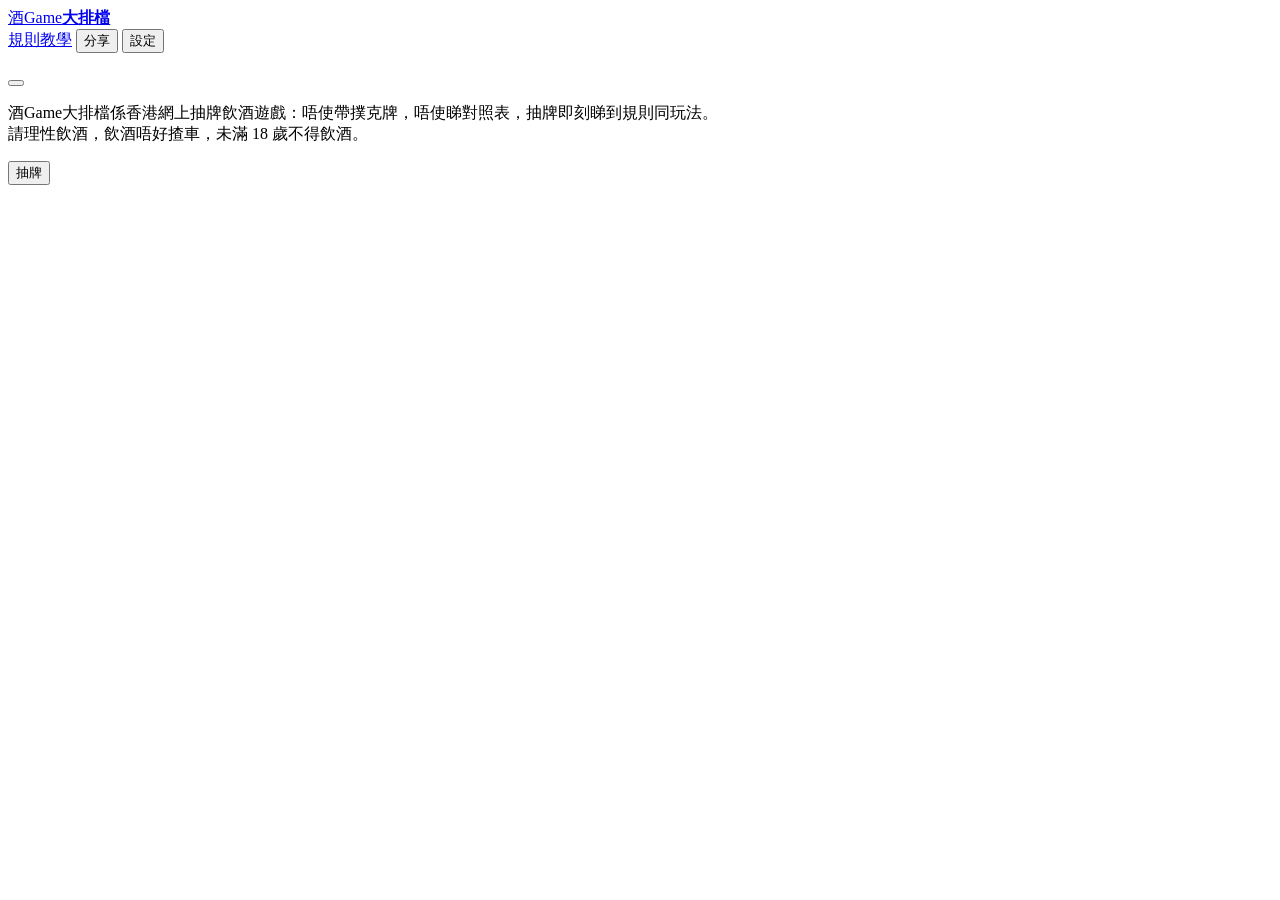
==== public/index.html @ d8bcfa22 "Rebuild site: CSS cards, player tracking, custom rules, PWA, new domain Co-Authored-By: Claude Opus " ====
<!doctype html>
<html lang="zh-HK">
<head>
  <meta charset="utf-8">
  <meta name="viewport" content="width=device-width, initial-scale=1, viewport-fit=cover">
  <title>酒Game大排檔｜網上抽牌飲酒遊戲，邊抽邊睇規則</title>
  <meta name="description" content="香港飲酒遊戲網上版：唔使帶撲克牌、唔使睇對照表，撳一下抽牌即刻顯示規則同玩法教學。自動記低陪飲員、廁所卡、開咗咩規矩，免費玩，手機即用。">
  <link rel="canonical" href="https://drink.joenyc.net/">
  <meta name="theme-color" content="#100d0b">
  <link rel="icon" href="/icon.svg" type="image/svg+xml">
  <link rel="apple-touch-icon" href="/apple-touch-icon.png">
  <link rel="manifest" href="/manifest.webmanifest">
  <meta property="og:type" content="website">
  <meta property="og:url" content="https://drink.joenyc.net/">
  <meta property="og:title" content="酒Game大排檔｜網上抽牌飲酒遊戲">
  <meta property="og:description" content="唔使撲克牌、唔使對照表，抽牌即刻睇到規則。">
  <meta property="og:image" content="https://drink.joenyc.net/og.png">
  <meta name="twitter:card" content="summary_large_image">
  <link rel="stylesheet" href="/style.css">
  <script type="application/ld+json">
  {"@context":"https://schema.org","@type":"WebApplication","name":"酒Game大排檔","url":"https://drink.joenyc.net/","applicationCategory":"GameApplication","operatingSystem":"Any","inLanguage":"zh-HK","offers":{"@type":"Offer","price":"0","priceCurrency":"HKD"}}
  </script>
</head>
<body>
  <header class="wrap top">
    <a class="logo" href="/">酒Game<b>大排檔</b></a>
    <nav class="nav">
      <a class="pill" href="/rules">規則教學</a>
      <button class="pill" id="share" type="button">分享</button>
      <button class="pill" id="open-settings" type="button">設定</button>
    </nav>
  </header>

  <main class="wrap">
    <p class="turn" id="turn"></p>

    <section class="table">
      <button class="deck" id="deck" type="button" aria-label="抽牌"><span class="count" id="count"></span></button>
      <div class="card" id="card">
        <div class="inner">
          <div class="face back"></div>
          <div class="face front" id="front"></div>
        </div>
      </div>
    </section>

    <section class="rule" id="rule" aria-live="polite"></section>
    <section class="status" id="status"></section>

    <p class="foot">酒Game大排檔係香港網上抽牌飲酒遊戲：唔使帶撲克牌，唔使睇對照表，抽牌即刻睇到規則同玩法。<br>請理性飲酒，飲酒唔好揸車，未滿 18 歲不得飲酒。</p>
  </main>

  <footer class="bar">
    <button class="draw" id="draw" type="button">抽牌</button>
  </footer>

  <dialog id="settings">
    <form method="dialog">
      <h2>設定</h2>
      <label>玩家（按座位次序，每行一個名）
        <textarea name="players" rows="4" placeholder="阿明&#10;阿詩&#10;大舊"></textarea>
      </label>
      <p class="hint">入咗名會自動顯示輪到邊個、上家下家，同記低陪飲員、廁所卡喺邊個度。唔入都玩得。</p>
      <label class="switch"><input type="checkbox" name="joker"> 加入大小鬼（免飲卡）</label>
      <label class="switch"><input type="checkbox" name="repeat"> 無限模式（每張都可能重複出現）</label>
      <label class="switch"><input type="checkbox" name="sound"> 音效</label>
      <details>
        <summary>自訂規則</summary>
        <p class="hint">你哋玩法唔同？喺度改，留空就用預設規則。</p>
        <div id="custom"></div>
      </details>
      <div class="row">
        <button class="ghost" type="button" id="new-game">新一局</button>
        <button class="primary" value="ok">完成</button>
      </div>
    </form>
  </dialog>

  <dialog id="age" class="age">
    <form method="dialog">
      <div class="big">🍻</div>
      <h2>你滿 18 歲未？</h2>
      <p>呢個係飲酒遊戲，只限 18 歲或以上人士。<br>請理性飲酒，飲酒唔好揸車。</p>
      <div class="row">
        <button class="ghost" value="no">未滿 18 歲</button>
        <button class="primary" value="yes">我已滿 18 歲</button>
      </div>
    </form>
  </dialog>

  <div class="toast" id="toast" role="status"></div>

  <script src="/rules.js"></script>
  <script src="/app.js"></script>
</body>
</html>
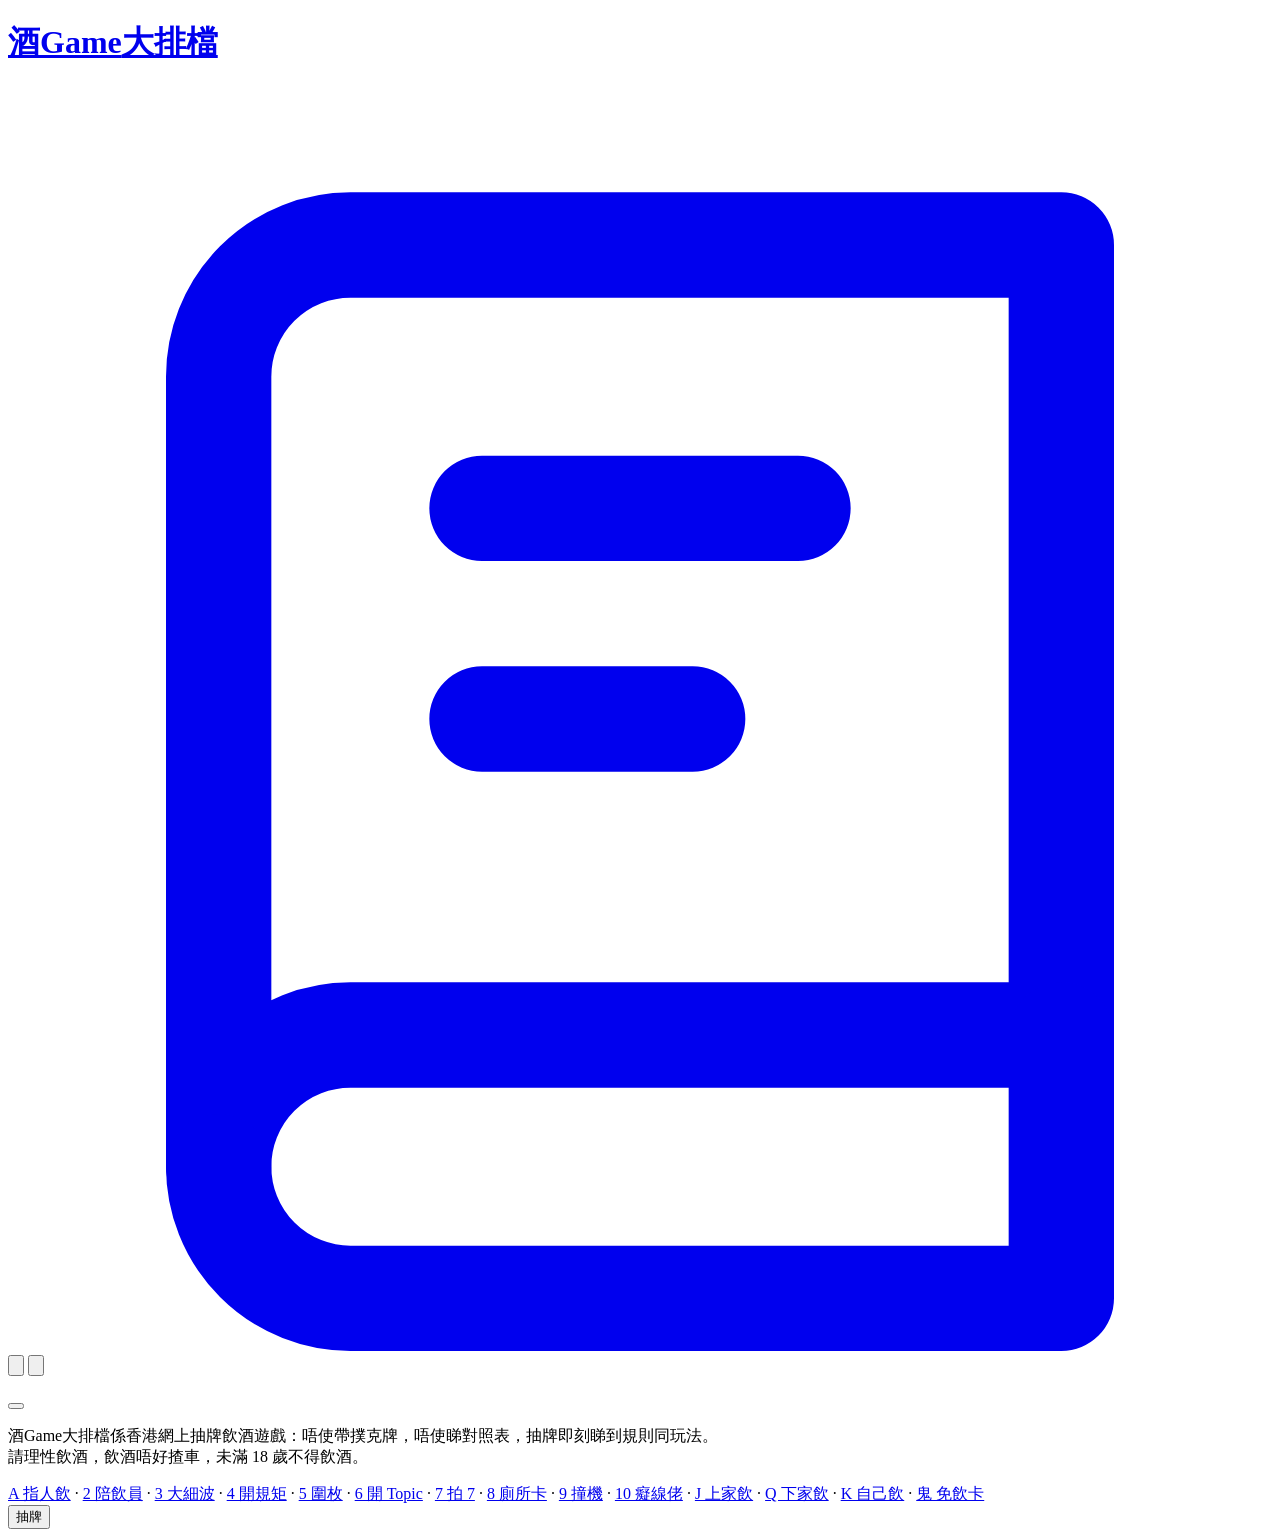
==== commit 3cb093a7: "Redesign (camp group banner) and SEO pass - New visual world: suit-coloured rule field, stamped chan" ====
--- a/public/index.html
+++ b/public/index.html
@@ -3,51 +3,75 @@
 <head>
   <meta charset="utf-8">
   <meta name="viewport" content="width=device-width, initial-scale=1, viewport-fit=cover">
-  <title>酒Game大排檔｜網上抽牌飲酒遊戲，邊抽邊睇規則</title>
-  <meta name="description" content="香港飲酒遊戲網上版：唔使帶撲克牌、唔使睇對照表，撳一下抽牌即刻顯示規則同玩法教學。自動記低陪飲員、廁所卡、開咗咩規矩，免費玩，手機即用。">
+  <title>酒Game大排檔｜網上啤牌飲酒遊戲，抽牌即睇規則</title>
+  <meta name="description" content="香港網上啤牌飲酒遊戲：唔使帶撲克牌、唔使睇對照表，撳一下抽牌即刻顯示規則同玩法教學。自動記低陪飲員、廁所卡同開咗咩規矩，免費、唔使註冊，手機即玩。">
   <link rel="canonical" href="https://drink.joenyc.net/">
-  <meta name="theme-color" content="#100d0b">
+  <meta name="theme-color" content="#141210">
+  <meta name="apple-mobile-web-app-title" content="酒Game">
   <link rel="icon" href="/icon.svg" type="image/svg+xml">
   <link rel="apple-touch-icon" href="/apple-touch-icon.png">
   <link rel="manifest" href="/manifest.webmanifest">
   <meta property="og:type" content="website">
+  <meta property="og:site_name" content="酒Game大排檔">
+  <meta property="og:locale" content="zh_HK">
   <meta property="og:url" content="https://drink.joenyc.net/">
   <meta property="og:title" content="酒Game大排檔｜網上抽牌飲酒遊戲">
   <meta property="og:description" content="唔使撲克牌、唔使對照表，抽牌即刻睇到規則。">
   <meta property="og:image" content="https://drink.joenyc.net/og.png">
   <meta name="twitter:card" content="summary_large_image">
+  <link rel="preconnect" href="https://fonts.gstatic.com" crossorigin>
+  <link rel="stylesheet" href="https://fonts.googleapis.com/css2?family=Chiron+Hei+HK:wght@900&amp;display=swap&amp;text=%2B0123456789ABCDEGJKOQRaegm%E2%86%92%E2%99%A0%E2%99%A3%E2%99%A5%E2%99%A6%E3%80%81%E3%80%82%E3%80%8C%E3%80%8D%E4%B8%80%E4%B8%8A%E4%B8%8B%E4%B8%8D%E4%B8%AD%E4%B8%BB%E4%B9%8B%E4%B9%BE%E4%BA%8B%E4%BA%8C%E4%BA%94%E4%BA%A6%E4%BA%AB%E4%BA%BA%E4%BB%96%E4%BB%A3%E4%BB%A5%E4%BB%B6%E4%BB%BB%E4%BD%86%E4%BD%8D%E4%BD%8E%E4%BD%8F%E4%BD%95%E4%BD%9C%E4%BD%A0%E4%BD%A2%E4%BD%AC%E4%BD%BF%E4%BE%8B%E4%BE%BF%E4%BF%82%E4%BF%9D%E5%80%8B%E5%80%8D%E5%80%92%E5%81%9A%E5%82%B3%E5%85%88%E5%85%8B%E5%85%8D%E5%85%A5%E5%85%A8%E5%85%A9%E5%85%B1%E5%85%B6%E5%86%87%E5%86%8A%E5%86%8D%E5%87%86%E5%87%BA%E5%88%86%E5%88%B0%E5%88%BB%E5%89%87%E5%89%8D%E5%89%A9%E5%89%AA%E5%89%AF%E5%8A%A0%E5%8B%95%E5%8C%85%E5%8D%81%E5%8D%8A%E5%8D%A1%E5%8D%B3%E5%8E%BB%E5%8F%88%E5%8F%8B%E5%8F%8D%E5%8F%96%E5%8F%A3%E5%8F%AA%E5%8F%AB%E5%8F%AF%E5%90%8C%E5%90%8D%E5%90%91%E5%91%8A%E5%91%A2%E5%92%81%E5%92%97%E5%92%A9%E5%93%81%E5%93%8B%E5%93%A1%E5%94%94%E5%95%8F%E5%95%96%E5%95%A4%E5%95%A6%E5%95%B2%E5%96%BA%E5%97%8C%E5%97%B0%E5%98%85%E5%98%A2%E5%99%A8%E5%9A%9F%E5%9B%BA%E5%9C%88%E5%9C%8D%E5%9F%8B%E5%A0%86%E5%A0%B1%E5%A0%B4%E5%A3%AB%E5%A4%9A%E5%A4%A0%E5%A4%A7%E5%A5%BD%E5%A6%82%E5%A7%8B%E5%AD%90%E5%AD%97%E5%AD%B8%E5%AE%8C%E5%AE%9A%E5%AE%B6%E5%AF%A6%E5%AF%AB%E5%B0%87%E5%B0%8D%E5%B0%8F%E5%B0%B1%E5%B1%80%E5%B1%AC%E5%B7%B1%E5%B7%B2%E5%B8%B6%E5%B8%B8%E5%B9%AB%E5%B9%B4%E5%BA%8F%E5%BA%A6%E5%BA%A7%E5%BB%81%E5%BB%B3%E5%BC%8F%E5%BC%B5%E5%BE%8C%E5%BE%97%E5%BF%83%E6%80%A7%E6%83%B3%E6%84%8F%E6%85%8B%E6%87%89%E6%87%B2%E6%88%90%E6%88%91%E6%88%96%E6%88%B2%E6%89%80%E6%89%8B%E6%89%93%E6%8A%B5%E6%8A%BD%E6%8B%8D%E6%8B%B3%E6%8C%87%E6%8C%89%E6%8E%92%E6%8E%A8%E6%8F%80%E6%8F%9B%E6%8F%B8%E6%8F%BC%E6%90%B5%E6%92%9E%E6%92%B2%E6%92%B3%E6%93%BA%E6%94%B6%E6%94%B9%E6%94%BE%E6%95%88%E6%95%99%E6%95%B4%E6%95%B8%E6%96%99%E6%96%B0%E6%96%B9%E6%96%BC%E6%98%8E%E6%99%82%E6%99%92%E6%9B%BF%E6%9C%80%E6%9C%83%E6%9C%89%E6%9C%8B%E6%9C%AA%E6%9D%AF%E6%9E%9A%E6%9E%B1%E6%A2%9D%E6%A5%9A%E6%A8%A1%E6%A8%A3%E6%A9%9F%E6%AA%94%E6%AC%A1%E6%AD%8C%E6%AD%B2%E6%AF%8F%E6%B0%B4%E6%B1%BD%E6%B3%95%E6%B3%A2%E6%B4%97%E6%B5%81%E6%B6%88%E6%B8%85%E6%B8%AF%E6%BB%BF%E7%80%8F%E7%82%BA%E7%84%A1%E7%84%B6%E7%85%A7%E7%86%84%E7%89%88%E7%89%8C%E7%8A%AF%E7%8B%80%E7%8C%9C%E7%8E%A9%E7%8F%BE%E7%90%86%E7%94%A8%E7%94%B1%E7%95%99%E7%95%AB%E7%99%A1%E7%99%BD%E7%9B%B4%E7%9B%B8%E7%9D%87%E7%9F%A5%E7%9F%A9%E7%A2%BA%E7%A4%BA%E7%A7%BB%E7%A9%BA%E7%AB%99%E7%AE%97%E7%B2%92%E7%B4%B0%E7%B5%90%E7%B6%93%E7%B6%B2%E7%B7%9A%E7%B8%BD%E7%B9%BC%E7%BA%8C%E7%BD%B0%E8%80%85%E8%80%B3%E8%83%B8%E8%83%BD%E8%87%AA%E8%87%B3%E8%88%8A%E8%89%B2%E8%8C%B6%E8%90%BD%E8%93%8B%E8%99%9F%E8%A1%8C%E8%A1%A8%E8%A3%BD%E8%A4%87%E8%A6%81%E8%A6%8B%E8%A6%8F%E8%A6%BD%E8%A8%82%E8%A8%98%E8%A8%AD%E8%A8%BB%E8%A9%A9%E8%A9%B1%E8%AA%8D%E8%AA%A0%E8%AB%8B%E8%AB%96%E8%AC%9B%E8%AC%9D%E8%B2%BB%E8%B3%87%E8%B4%8F%E8%B7%B3%E8%BB%8A%E8%BC%89%E8%BC%AA%E8%BC%B8%E8%BD%89%E8%BF%94%E9%80%90%E9%80%9A%E9%80%A3%E9%81%8A%E9%81%8E%E9%81%B8%E9%82%8A%E9%83%A8%E9%83%BD%E9%85%92%E9%86%89%E9%87%8D%E9%8A%B7%E9%8C%A2%E9%8C%AF%E9%90%B5%E9%96%8B%E9%96%93%E9%98%B2%E9%98%BF%E9%99%90%E9%99%A3%E9%99%A4%E9%99%AA%E9%9A%A8%E9%9A%BB%E9%9B%99%E9%9C%80%E9%9C%87%E9%9D%A0%E9%9D%A2%E9%9F%B3%E9%A0%81%E9%A0%86%E9%A0%90%E9%A0%AD%E9%A1%8C%E9%A1%AF%E9%A3%B2%E9%A4%90%E9%A6%99%E9%AC%BC%E9%BB%9E%E9%BD%8A%E9%BD%A1%EF%BC%81%EF%BC%88%EF%BC%89%EF%BC%8C%EF%BC%9A%EF%BC%9B%EF%BC%9D%EF%BC%9F%EF%BD%9C">
   <link rel="stylesheet" href="/style.css">
   <script type="application/ld+json">
-  {"@context":"https://schema.org","@type":"WebApplication","name":"酒Game大排檔","url":"https://drink.joenyc.net/","applicationCategory":"GameApplication","operatingSystem":"Any","inLanguage":"zh-HK","offers":{"@type":"Offer","price":"0","priceCurrency":"HKD"}}
+  {"@context":"https://schema.org","@type":"WebApplication","name":"酒Game大排檔","url":"https://drink.joenyc.net/","description":"香港網上啤牌飲酒遊戲，抽牌即刻顯示規則同玩法教學。","applicationCategory":"GameApplication","operatingSystem":"Any","inLanguage":"zh-HK","offers":{"@type":"Offer","price":"0","priceCurrency":"HKD"}}
   </script>
 </head>
 <body>
   <header class="wrap top">
-    <a class="logo" href="/">酒Game<b>大排檔</b></a>
-    <nav class="nav">
-      <a class="pill" href="/rules">規則教學</a>
-      <button class="pill" id="share" type="button">分享</button>
-      <button class="pill" id="open-settings" type="button">設定</button>
+    <h1 class="h1-logo"><a class="logo" href="/">酒Game<span>大排檔</span></a></h1>
+    <nav class="tools">
+      <a class="icon" href="/rules" aria-label="規則教學" title="規則教學">
+        <svg viewBox="0 0 24 24" fill="none" stroke="currentColor" stroke-width="2" stroke-linecap="round" stroke-linejoin="round"><path d="M4 5.5A2.5 2.5 0 0 1 6.5 3H20v15H6.5A2.5 2.5 0 0 0 4 20.5v-15Z"/><path d="M4 20.5A2.5 2.5 0 0 0 6.5 23H20v-5"/><path d="M9 8h6M9 12h4"/></svg>
+      </a>
+      <button class="icon" id="share" type="button" aria-label="分享" title="分享">
+        <svg viewBox="0 0 24 24" fill="none" stroke="currentColor" stroke-width="2" stroke-linecap="round" stroke-linejoin="round"><path d="M12 3v13M7 8l5-5 5 5"/><path d="M5 12v7a2 2 0 0 0 2 2h10a2 2 0 0 0 2-2v-7"/></svg>
+      </button>
+      <button class="icon" id="open-settings" type="button" aria-label="設定" title="設定">
+        <svg viewBox="0 0 24 24" fill="none" stroke="currentColor" stroke-width="2" stroke-linecap="round" stroke-linejoin="round"><path d="M4 7h10M18 7h2M4 17h4M12 17h8"/><circle cx="16" cy="7" r="2"/><circle cx="10" cy="17" r="2"/></svg>
+      </button>
     </nav>
   </header>
 
-  <main class="wrap">
+  <div class="rail" id="rail" aria-hidden="true"></div>
+
+  <main>
+    <div class="wrap">
     <p class="turn" id="turn"></p>
 
     <section class="table">
-      <button class="deck" id="deck" type="button" aria-label="抽牌"><span class="count" id="count"></span></button>
+      <button class="deck" id="deck" type="button" aria-label="抽牌">
+        <span class="layer"></span><span class="layer"></span><span class="face back"></span>
+      </button>
       <div class="card" id="card">
         <div class="inner">
           <div class="face back"></div>
           <div class="face front" id="front"></div>
         </div>
+        <span class="sticker" id="sticker"></span>
       </div>
     </section>
+    </div>
 
-    <section class="rule" id="rule" aria-live="polite"></section>
+    <section class="field" id="rule" data-suit="none" aria-live="polite"></section>
+
+    <div class="wrap">
     <section class="status" id="status"></section>
 
     <p class="foot">酒Game大排檔係香港網上抽牌飲酒遊戲：唔使帶撲克牌，唔使睇對照表，抽牌即刻睇到規則同玩法。<br>請理性飲酒，飲酒唔好揸車，未滿 18 歲不得飲酒。</p>
+    <nav class="foot-links" aria-label="規則教學"><!-- prerender:links -->
+<a href="/rules#r-A">A 指人飲</a> · <a href="/rules#r-2">2 陪飲員</a> · <a href="/rules#r-3">3 大細波</a> · <a href="/rules#r-4">4 開規矩</a> · <a href="/rules#r-5">5 圍枚</a> · <a href="/rules#r-6">6 開 Topic</a> · <a href="/rules#r-7">7 拍 7</a> · <a href="/rules#r-8">8 廁所卡</a> · <a href="/rules#r-9">9 撞機</a> · <a href="/rules#r-10">10 癡線佬</a> · <a href="/rules#r-J">J 上家飲</a> · <a href="/rules#r-Q">Q 下家飲</a> · <a href="/rules#r-K">K 自己飲</a> · <a href="/rules#r-JK">鬼 免飲卡</a>
+<!-- /prerender:links --></nav>
+    </div>
   </main>
 
   <footer class="bar">
@@ -61,29 +85,29 @@
         <textarea name="players" rows="4" placeholder="阿明&#10;阿詩&#10;大舊"></textarea>
       </label>
       <p class="hint">入咗名會自動顯示輪到邊個、上家下家，同記低陪飲員、廁所卡喺邊個度。唔入都玩得。</p>
-      <label class="switch"><input type="checkbox" name="joker"> 加入大小鬼（免飲卡）</label>
-      <label class="switch"><input type="checkbox" name="repeat"> 無限模式（每張都可能重複出現）</label>
-      <label class="switch"><input type="checkbox" name="sound"> 音效</label>
+      <label class="switch">加入大小鬼（免飲卡）<input type="checkbox" name="joker"></label>
+      <label class="switch">無限模式（每張都可能重複出現）<input type="checkbox" name="repeat"></label>
+      <label class="switch">音效<input type="checkbox" name="sound"></label>
       <details>
         <summary>自訂規則</summary>
         <p class="hint">你哋玩法唔同？喺度改，留空就用預設規則。</p>
         <div id="custom"></div>
       </details>
       <div class="row">
-        <button class="ghost" type="button" id="new-game">新一局</button>
-        <button class="primary" value="ok">完成</button>
+        <button class="btn quiet" type="button" id="new-game">新一局</button>
+        <button class="btn solid" value="ok">完成</button>
       </div>
     </form>
   </dialog>
 
   <dialog id="age" class="age">
     <form method="dialog">
-      <div class="big">🍻</div>
+      <div class="age-band" aria-hidden="true">18+</div>
       <h2>你滿 18 歲未？</h2>
-      <p>呢個係飲酒遊戲，只限 18 歲或以上人士。<br>請理性飲酒，飲酒唔好揸車。</p>
+      <p>呢個係飲酒遊戲，只限 18 歲或以上人士。請理性飲酒，飲酒唔好揸車。</p>
       <div class="row">
-        <button class="ghost" value="no">未滿 18 歲</button>
-        <button class="primary" value="yes">我已滿 18 歲</button>
+        <button class="btn quiet" value="no">未滿 18 歲</button>
+        <button class="btn solid" value="yes">我已滿 18 歲</button>
       </div>
     </form>
   </dialog>
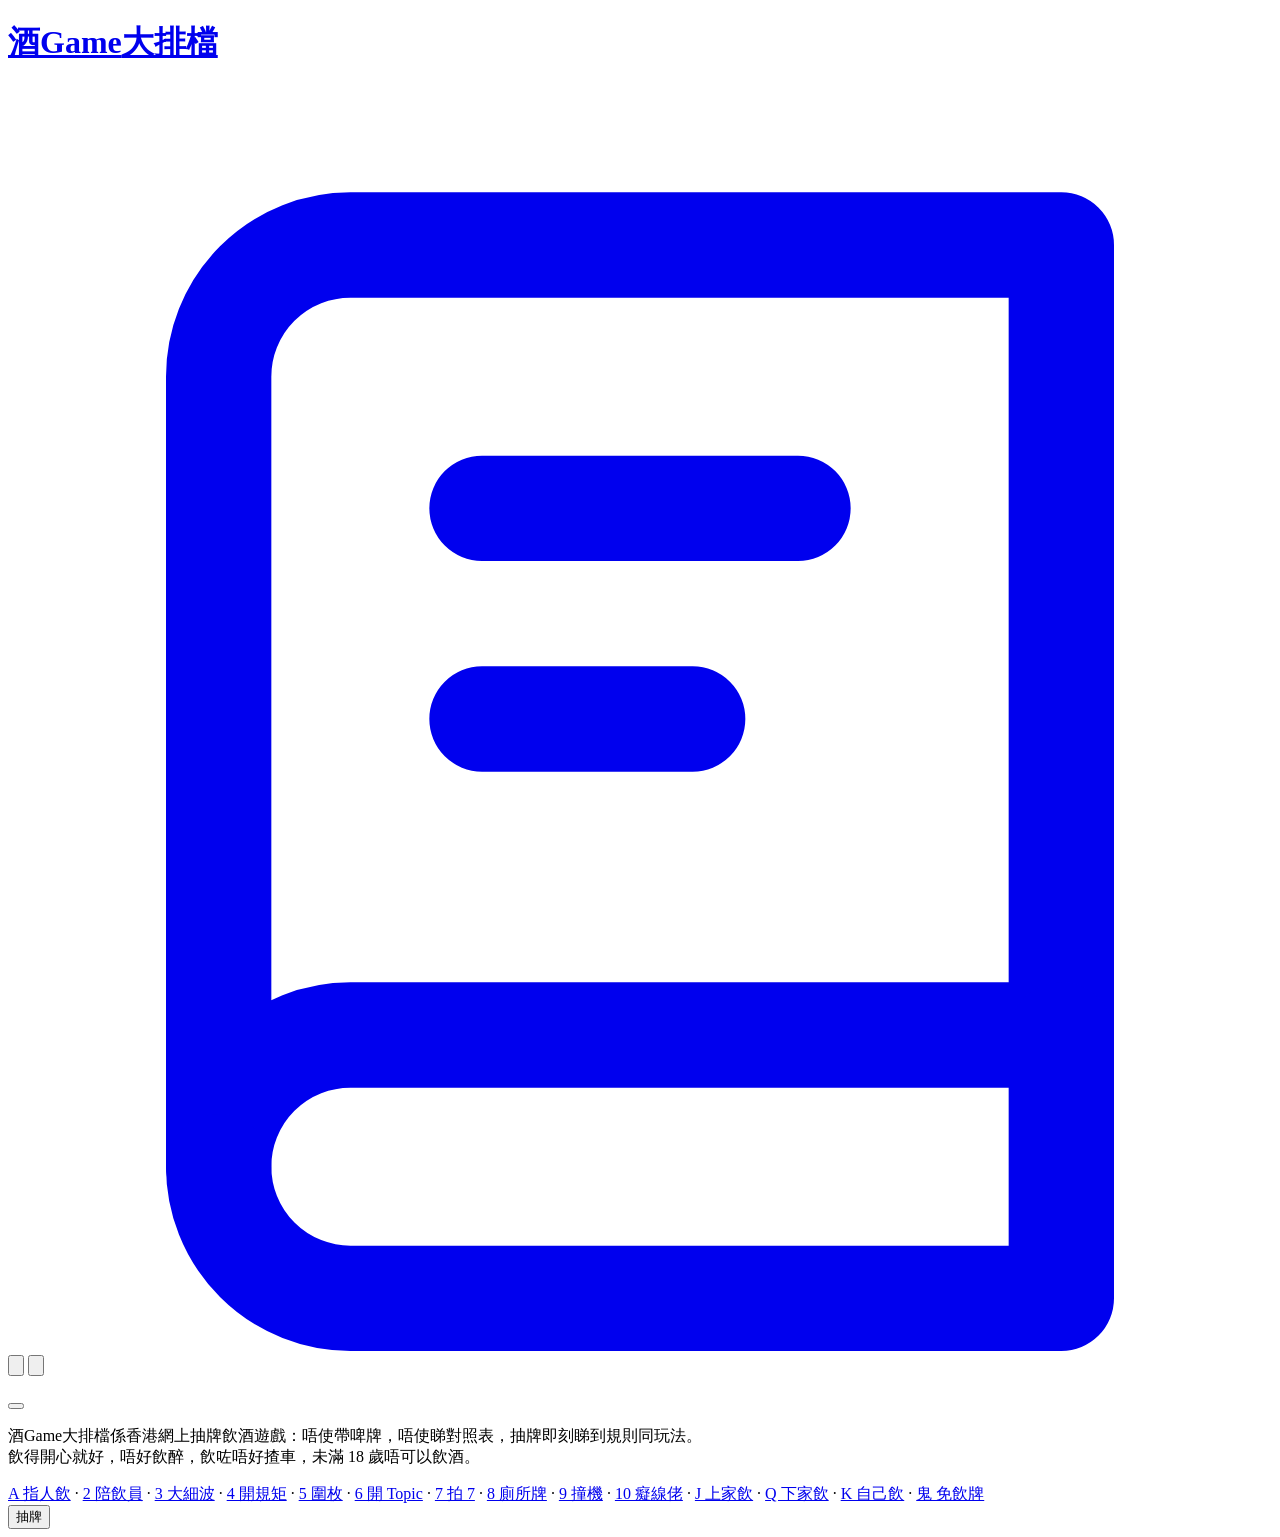
==== commit 1ebde7ba: "Copy: pure HK colloquial wording, 啤牌 and 牌 instead of 撲克牌 and 卡 Co-Authored-By: Claude Opus 5.5 <nor" ====
--- a/public/index.html
+++ b/public/index.html
@@ -4,7 +4,7 @@
   <meta charset="utf-8">
   <meta name="viewport" content="width=device-width, initial-scale=1, viewport-fit=cover">
   <title>酒Game大排檔｜網上啤牌飲酒遊戲，抽牌即睇規則</title>
-  <meta name="description" content="香港網上啤牌飲酒遊戲：唔使帶撲克牌、唔使睇對照表，撳一下抽牌即刻顯示規則同玩法教學。自動記低陪飲員、廁所卡同開咗咩規矩，免費、唔使註冊，手機即玩。">
+  <meta name="description" content="香港網上啤牌飲酒遊戲：唔使帶啤牌、唔使睇對照表，撳一下抽牌即刻顯示規則同玩法教學。自動記低陪飲員、廁所牌同開咗咩規矩，免費、唔使註冊，手機即玩。">
   <link rel="canonical" href="https://drink.joenyc.net/">
   <meta name="theme-color" content="#141210">
   <meta name="apple-mobile-web-app-title" content="酒Game">
@@ -16,11 +16,11 @@
   <meta property="og:locale" content="zh_HK">
   <meta property="og:url" content="https://drink.joenyc.net/">
   <meta property="og:title" content="酒Game大排檔｜網上抽牌飲酒遊戲">
-  <meta property="og:description" content="唔使撲克牌、唔使對照表，抽牌即刻睇到規則。">
+  <meta property="og:description" content="唔使啤牌、唔使對照表，抽牌即刻睇到規則。">
   <meta property="og:image" content="https://drink.joenyc.net/og.png">
   <meta name="twitter:card" content="summary_large_image">
   <link rel="preconnect" href="https://fonts.gstatic.com" crossorigin>
-  <link rel="stylesheet" href="https://fonts.googleapis.com/css2?family=Chiron+Hei+HK:wght@900&amp;display=swap&amp;text=%2B0123456789ABCDEGJKOQRaegm%E2%86%92%E2%99%A0%E2%99%A3%E2%99%A5%E2%99%A6%E3%80%81%E3%80%82%E3%80%8C%E3%80%8D%E4%B8%80%E4%B8%8A%E4%B8%8B%E4%B8%8D%E4%B8%AD%E4%B8%BB%E4%B9%8B%E4%B9%BE%E4%BA%8B%E4%BA%8C%E4%BA%94%E4%BA%A6%E4%BA%AB%E4%BA%BA%E4%BB%96%E4%BB%A3%E4%BB%A5%E4%BB%B6%E4%BB%BB%E4%BD%86%E4%BD%8D%E4%BD%8E%E4%BD%8F%E4%BD%95%E4%BD%9C%E4%BD%A0%E4%BD%A2%E4%BD%AC%E4%BD%BF%E4%BE%8B%E4%BE%BF%E4%BF%82%E4%BF%9D%E5%80%8B%E5%80%8D%E5%80%92%E5%81%9A%E5%82%B3%E5%85%88%E5%85%8B%E5%85%8D%E5%85%A5%E5%85%A8%E5%85%A9%E5%85%B1%E5%85%B6%E5%86%87%E5%86%8A%E5%86%8D%E5%87%86%E5%87%BA%E5%88%86%E5%88%B0%E5%88%BB%E5%89%87%E5%89%8D%E5%89%A9%E5%89%AA%E5%89%AF%E5%8A%A0%E5%8B%95%E5%8C%85%E5%8D%81%E5%8D%8A%E5%8D%A1%E5%8D%B3%E5%8E%BB%E5%8F%88%E5%8F%8B%E5%8F%8D%E5%8F%96%E5%8F%A3%E5%8F%AA%E5%8F%AB%E5%8F%AF%E5%90%8C%E5%90%8D%E5%90%91%E5%91%8A%E5%91%A2%E5%92%81%E5%92%97%E5%92%A9%E5%93%81%E5%93%8B%E5%93%A1%E5%94%94%E5%95%8F%E5%95%96%E5%95%A4%E5%95%A6%E5%95%B2%E5%96%BA%E5%97%8C%E5%97%B0%E5%98%85%E5%98%A2%E5%99%A8%E5%9A%9F%E5%9B%BA%E5%9C%88%E5%9C%8D%E5%9F%8B%E5%A0%86%E5%A0%B1%E5%A0%B4%E5%A3%AB%E5%A4%9A%E5%A4%A0%E5%A4%A7%E5%A5%BD%E5%A6%82%E5%A7%8B%E5%AD%90%E5%AD%97%E5%AD%B8%E5%AE%8C%E5%AE%9A%E5%AE%B6%E5%AF%A6%E5%AF%AB%E5%B0%87%E5%B0%8D%E5%B0%8F%E5%B0%B1%E5%B1%80%E5%B1%AC%E5%B7%B1%E5%B7%B2%E5%B8%B6%E5%B8%B8%E5%B9%AB%E5%B9%B4%E5%BA%8F%E5%BA%A6%E5%BA%A7%E5%BB%81%E5%BB%B3%E5%BC%8F%E5%BC%B5%E5%BE%8C%E5%BE%97%E5%BF%83%E6%80%A7%E6%83%B3%E6%84%8F%E6%85%8B%E6%87%89%E6%87%B2%E6%88%90%E6%88%91%E6%88%96%E6%88%B2%E6%89%80%E6%89%8B%E6%89%93%E6%8A%B5%E6%8A%BD%E6%8B%8D%E6%8B%B3%E6%8C%87%E6%8C%89%E6%8E%92%E6%8E%A8%E6%8F%80%E6%8F%9B%E6%8F%B8%E6%8F%BC%E6%90%B5%E6%92%9E%E6%92%B2%E6%92%B3%E6%93%BA%E6%94%B6%E6%94%B9%E6%94%BE%E6%95%88%E6%95%99%E6%95%B4%E6%95%B8%E6%96%99%E6%96%B0%E6%96%B9%E6%96%BC%E6%98%8E%E6%99%82%E6%99%92%E6%9B%BF%E6%9C%80%E6%9C%83%E6%9C%89%E6%9C%8B%E6%9C%AA%E6%9D%AF%E6%9E%9A%E6%9E%B1%E6%A2%9D%E6%A5%9A%E6%A8%A1%E6%A8%A3%E6%A9%9F%E6%AA%94%E6%AC%A1%E6%AD%8C%E6%AD%B2%E6%AF%8F%E6%B0%B4%E6%B1%BD%E6%B3%95%E6%B3%A2%E6%B4%97%E6%B5%81%E6%B6%88%E6%B8%85%E6%B8%AF%E6%BB%BF%E7%80%8F%E7%82%BA%E7%84%A1%E7%84%B6%E7%85%A7%E7%86%84%E7%89%88%E7%89%8C%E7%8A%AF%E7%8B%80%E7%8C%9C%E7%8E%A9%E7%8F%BE%E7%90%86%E7%94%A8%E7%94%B1%E7%95%99%E7%95%AB%E7%99%A1%E7%99%BD%E7%9B%B4%E7%9B%B8%E7%9D%87%E7%9F%A5%E7%9F%A9%E7%A2%BA%E7%A4%BA%E7%A7%BB%E7%A9%BA%E7%AB%99%E7%AE%97%E7%B2%92%E7%B4%B0%E7%B5%90%E7%B6%93%E7%B6%B2%E7%B7%9A%E7%B8%BD%E7%B9%BC%E7%BA%8C%E7%BD%B0%E8%80%85%E8%80%B3%E8%83%B8%E8%83%BD%E8%87%AA%E8%87%B3%E8%88%8A%E8%89%B2%E8%8C%B6%E8%90%BD%E8%93%8B%E8%99%9F%E8%A1%8C%E8%A1%A8%E8%A3%BD%E8%A4%87%E8%A6%81%E8%A6%8B%E8%A6%8F%E8%A6%BD%E8%A8%82%E8%A8%98%E8%A8%AD%E8%A8%BB%E8%A9%A9%E8%A9%B1%E8%AA%8D%E8%AA%A0%E8%AB%8B%E8%AB%96%E8%AC%9B%E8%AC%9D%E8%B2%BB%E8%B3%87%E8%B4%8F%E8%B7%B3%E8%BB%8A%E8%BC%89%E8%BC%AA%E8%BC%B8%E8%BD%89%E8%BF%94%E9%80%90%E9%80%9A%E9%80%A3%E9%81%8A%E9%81%8E%E9%81%B8%E9%82%8A%E9%83%A8%E9%83%BD%E9%85%92%E9%86%89%E9%87%8D%E9%8A%B7%E9%8C%A2%E9%8C%AF%E9%90%B5%E9%96%8B%E9%96%93%E9%98%B2%E9%98%BF%E9%99%90%E9%99%A3%E9%99%A4%E9%99%AA%E9%9A%A8%E9%9A%BB%E9%9B%99%E9%9C%80%E9%9C%87%E9%9D%A0%E9%9D%A2%E9%9F%B3%E9%A0%81%E9%A0%86%E9%A0%90%E9%A0%AD%E9%A1%8C%E9%A1%AF%E9%A3%B2%E9%A4%90%E9%A6%99%E9%AC%BC%E9%BB%9E%E9%BD%8A%E9%BD%A1%EF%BC%81%EF%BC%88%EF%BC%89%EF%BC%8C%EF%BC%9A%EF%BC%9B%EF%BC%9D%EF%BC%9F%EF%BD%9C">
+  <link rel="stylesheet" href="https://fonts.googleapis.com/css2?family=Chiron+Hei+HK:wght@900&amp;display=swap&amp;text=%2B0123456789ABCDEFGHIJKLMNOPQRSTUVWXYZabcdefghijklmnopqrstuvwxyz%E2%86%92%E2%99%A0%E2%99%A3%E2%99%A5%E2%99%A6%E3%80%81%E3%80%82%E3%80%8C%E3%80%8D%E4%B8%80%E4%B8%8A%E4%B8%8B%E4%B8%AD%E4%B8%BB%E4%B9%8B%E4%B9%BE%E4%BA%8B%E4%BA%8C%E4%BA%94%E4%BA%A6%E4%BA%AB%E4%BA%BA%E4%BB%96%E4%BB%A3%E4%BB%A5%E4%BB%B6%E4%BB%BB%E4%BC%81%E4%BD%86%E4%BD%8D%E4%BD%8E%E4%BD%8F%E4%BD%95%E4%BD%9C%E4%BD%A0%E4%BD%A2%E4%BD%AC%E4%BD%BF%E4%BE%8B%E4%BE%BF%E4%BF%82%E5%80%8B%E5%80%8D%E5%80%92%E5%81%9A%E5%81%B4%E5%82%B3%E5%85%88%E5%85%8D%E5%85%A5%E5%85%A8%E5%85%A9%E5%85%B1%E5%85%B6%E5%86%87%E5%86%8A%E5%86%8D%E5%87%86%E5%87%BA%E5%88%86%E5%88%B0%E5%88%BB%E5%89%87%E5%89%8D%E5%89%A9%E5%89%AA%E5%89%AF%E5%8A%A0%E5%8B%95%E5%8C%85%E5%8D%81%E5%8D%8A%E5%8D%B0%E5%8D%B3%E5%8E%BB%E5%8F%88%E5%8F%8B%E5%8F%8D%E5%8F%96%E5%8F%A3%E5%8F%AA%E5%8F%AB%E5%8F%AF%E5%90%8C%E5%90%8D%E5%90%91%E5%91%8A%E5%91%A2%E5%92%81%E5%92%97%E5%92%A9%E5%93%81%E5%93%8B%E5%93%A1%E5%94%94%E5%95%8F%E5%95%96%E5%95%A4%E5%95%A6%E5%95%B2%E5%96%BA%E5%97%8C%E5%97%B0%E5%98%85%E5%98%A2%E5%99%A8%E5%9A%9F%E5%9B%BA%E5%9C%88%E5%9C%8D%E5%9F%8B%E5%A0%86%E5%A0%B1%E5%A0%B4%E5%A1%8A%E5%A4%9A%E5%A4%A0%E5%A4%A7%E5%A4%AA%E5%A5%BD%E5%A6%82%E5%A7%8B%E5%AD%90%E5%AD%97%E5%AD%B8%E5%AE%8C%E5%AE%9A%E5%AE%B6%E5%AF%A6%E5%AF%AB%E5%B0%87%E5%B0%8D%E5%B0%8F%E5%B0%B1%E5%B1%80%E5%B7%B1%E5%B7%B2%E5%B8%B6%E5%B8%B8%E5%B9%AB%E5%B9%B4%E5%BA%8F%E5%BA%A6%E5%BA%A7%E5%BB%81%E5%BB%B3%E5%BC%8F%E5%BC%B5%E5%BE%8C%E5%BE%97%E5%BF%83%E6%80%A7%E6%83%B3%E6%85%8B%E6%87%89%E6%88%90%E6%88%91%E6%88%96%E6%88%B2%E6%89%80%E6%89%8B%E6%89%93%E6%8A%B5%E6%8A%BD%E6%8B%8D%E6%8B%8E%E6%8B%B3%E6%8C%87%E6%8C%89%E6%8E%92%E6%8E%A8%E6%8F%80%E6%8F%9B%E6%8F%B8%E6%8F%BC%E6%90%B5%E6%92%9E%E6%92%B3%E6%93%BA%E6%94%B6%E6%94%B9%E6%94%BE%E6%95%88%E6%95%99%E6%95%B4%E6%95%B8%E6%96%87%E6%96%99%E6%96%B0%E6%96%B9%E6%98%8E%E6%98%AF%E6%99%82%E6%99%92%E6%9B%BF%E6%9C%80%E6%9C%83%E6%9C%89%E6%9C%8B%E6%9C%AA%E6%9D%AF%E6%9E%9A%E6%9E%B1%E6%A2%9D%E6%A5%9A%E6%A8%A1%E6%A8%A3%E6%A9%9F%E6%AA%94%E6%AC%A1%E6%AD%8C%E6%AD%B2%E6%AF%8F%E6%B0%B4%E6%B1%BD%E6%B3%95%E6%B3%A2%E6%B4%97%E6%B5%81%E6%B6%88%E6%B8%85%E6%B8%AF%E6%BB%BF%E7%80%8F%E7%82%BA%E7%84%A1%E7%84%B6%E7%85%A7%E7%86%84%E7%89%88%E7%89%8C%E7%8A%AF%E7%8B%80%E7%8C%9C%E7%8E%A9%E7%8F%BE%E7%90%86%E7%94%A8%E7%94%B1%E7%95%99%E7%95%AB%E7%99%A1%E7%9B%B4%E7%9B%B8%E7%9D%87%E7%9F%A5%E7%9F%A9%E7%A2%BA%E7%A4%BA%E7%A7%BB%E7%A9%BA%E7%AB%99%E7%AE%97%E7%B2%92%E7%B4%B0%E7%B5%90%E7%B6%93%E7%B6%B2%E7%B7%9A%E7%B8%BD%E7%B9%BC%E7%BA%8C%E7%BD%B0%E8%80%85%E8%80%B3%E8%83%B8%E8%83%BD%E8%87%AA%E8%87%B3%E8%88%8A%E8%89%B2%E8%8A%B1%E8%8B%B1%E8%8C%B6%E8%90%BD%E8%93%8B%E8%99%9F%E8%A1%8C%E8%A1%A8%E8%A3%BD%E8%A4%87%E8%A6%81%E8%A6%8B%E8%A6%8F%E8%A6%BD%E8%A8%82%E8%A8%98%E8%A8%AD%E8%A8%BB%E8%A9%A9%E8%A9%B1%E8%AA%8D%E8%AA%A0%E8%AB%96%E8%AC%9B%E8%AC%9D%E8%B2%BB%E8%B3%87%E8%B4%8F%E8%B7%B3%E8%BB%8A%E8%BC%89%E8%BC%AA%E8%BC%B8%E8%BD%89%E8%BF%94%E9%80%90%E9%80%9A%E9%80%A3%E9%81%8A%E9%81%8E%E9%81%B8%E9%82%8A%E9%83%A8%E9%83%BD%E9%85%92%E9%86%89%E9%87%8D%E9%8C%A2%E9%8C%AF%E9%90%B5%E9%95%B7%E9%96%8B%E9%96%93%E9%97%9C%E9%98%B2%E9%98%BF%E9%99%90%E9%99%A3%E9%99%A4%E9%99%AA%E9%9A%A8%E9%9A%BB%E9%9B%99%E9%9C%87%E9%9D%A0%E9%9D%A2%E9%9F%B3%E9%A0%81%E9%A0%86%E9%A0%90%E9%A0%AD%E9%A1%8C%E9%A1%AF%E9%A3%B2%E9%A4%90%E9%A6%99%E9%AC%BC%E9%BB%9E%E9%BD%8A%E9%BD%A1%EF%BC%81%EF%BC%88%EF%BC%89%EF%BC%8C%EF%BC%9A%EF%BC%9B%EF%BC%9D%EF%BC%9F%EF%BD%9C">
   <link rel="stylesheet" href="/style.css">
   <script type="application/ld+json">
   {"@context":"https://schema.org","@type":"WebApplication","name":"酒Game大排檔","url":"https://drink.joenyc.net/","description":"香港網上啤牌飲酒遊戲，抽牌即刻顯示規則同玩法教學。","applicationCategory":"GameApplication","operatingSystem":"Any","inLanguage":"zh-HK","offers":{"@type":"Offer","price":"0","priceCurrency":"HKD"}}
@@ -67,9 +67,9 @@
     <div class="wrap">
     <section class="status" id="status"></section>
 
-    <p class="foot">酒Game大排檔係香港網上抽牌飲酒遊戲：唔使帶撲克牌，唔使睇對照表，抽牌即刻睇到規則同玩法。<br>請理性飲酒，飲酒唔好揸車，未滿 18 歲不得飲酒。</p>
+    <p class="foot">酒Game大排檔係香港網上抽牌飲酒遊戲：唔使帶啤牌，唔使睇對照表，抽牌即刻睇到規則同玩法。<br>飲得開心就好，唔好飲醉，飲咗唔好揸車，未滿 18 歲唔可以飲酒。</p>
     <nav class="foot-links" aria-label="規則教學"><!-- prerender:links -->
-<a href="/rules#r-A">A 指人飲</a> · <a href="/rules#r-2">2 陪飲員</a> · <a href="/rules#r-3">3 大細波</a> · <a href="/rules#r-4">4 開規矩</a> · <a href="/rules#r-5">5 圍枚</a> · <a href="/rules#r-6">6 開 Topic</a> · <a href="/rules#r-7">7 拍 7</a> · <a href="/rules#r-8">8 廁所卡</a> · <a href="/rules#r-9">9 撞機</a> · <a href="/rules#r-10">10 癡線佬</a> · <a href="/rules#r-J">J 上家飲</a> · <a href="/rules#r-Q">Q 下家飲</a> · <a href="/rules#r-K">K 自己飲</a> · <a href="/rules#r-JK">鬼 免飲卡</a>
+<a href="/rules#r-A">A 指人飲</a> · <a href="/rules#r-2">2 陪飲員</a> · <a href="/rules#r-3">3 大細波</a> · <a href="/rules#r-4">4 開規矩</a> · <a href="/rules#r-5">5 圍枚</a> · <a href="/rules#r-6">6 開 Topic</a> · <a href="/rules#r-7">7 拍 7</a> · <a href="/rules#r-8">8 廁所牌</a> · <a href="/rules#r-9">9 撞機</a> · <a href="/rules#r-10">10 癡線佬</a> · <a href="/rules#r-J">J 上家飲</a> · <a href="/rules#r-Q">Q 下家飲</a> · <a href="/rules#r-K">K 自己飲</a> · <a href="/rules#r-JK">鬼 免飲牌</a>
 <!-- /prerender:links --></nav>
     </div>
   </main>
@@ -84,8 +84,8 @@
       <label>玩家（按座位次序，每行一個名）
         <textarea name="players" rows="4" placeholder="阿明&#10;阿詩&#10;大舊"></textarea>
       </label>
-      <p class="hint">入咗名會自動顯示輪到邊個、上家下家，同記低陪飲員、廁所卡喺邊個度。唔入都玩得。</p>
-      <label class="switch">加入大小鬼（免飲卡）<input type="checkbox" name="joker"></label>
+      <p class="hint">入咗名會自動話你知輪到邊個、上家下家，同記低陪飲員、廁所牌喺邊個度。唔入都玩得。</p>
+      <label class="switch">加入大小鬼（免飲牌）<input type="checkbox" name="joker"></label>
       <label class="switch">無限模式（每張都可能重複出現）<input type="checkbox" name="repeat"></label>
       <label class="switch">音效<input type="checkbox" name="sound"></label>
       <details>
@@ -104,7 +104,7 @@
     <form method="dialog">
       <div class="age-band" aria-hidden="true">18+</div>
       <h2>你滿 18 歲未？</h2>
-      <p>呢個係飲酒遊戲，只限 18 歲或以上人士。請理性飲酒，飲酒唔好揸車。</p>
+      <p>呢個係飲酒遊戲，滿 18 歲先可以玩。飲得開心就好，唔好飲醉，飲咗唔好揸車。</p>
       <div class="row">
         <button class="btn quiet" value="no">未滿 18 歲</button>
         <button class="btn solid" value="yes">我已滿 18 歲</button>
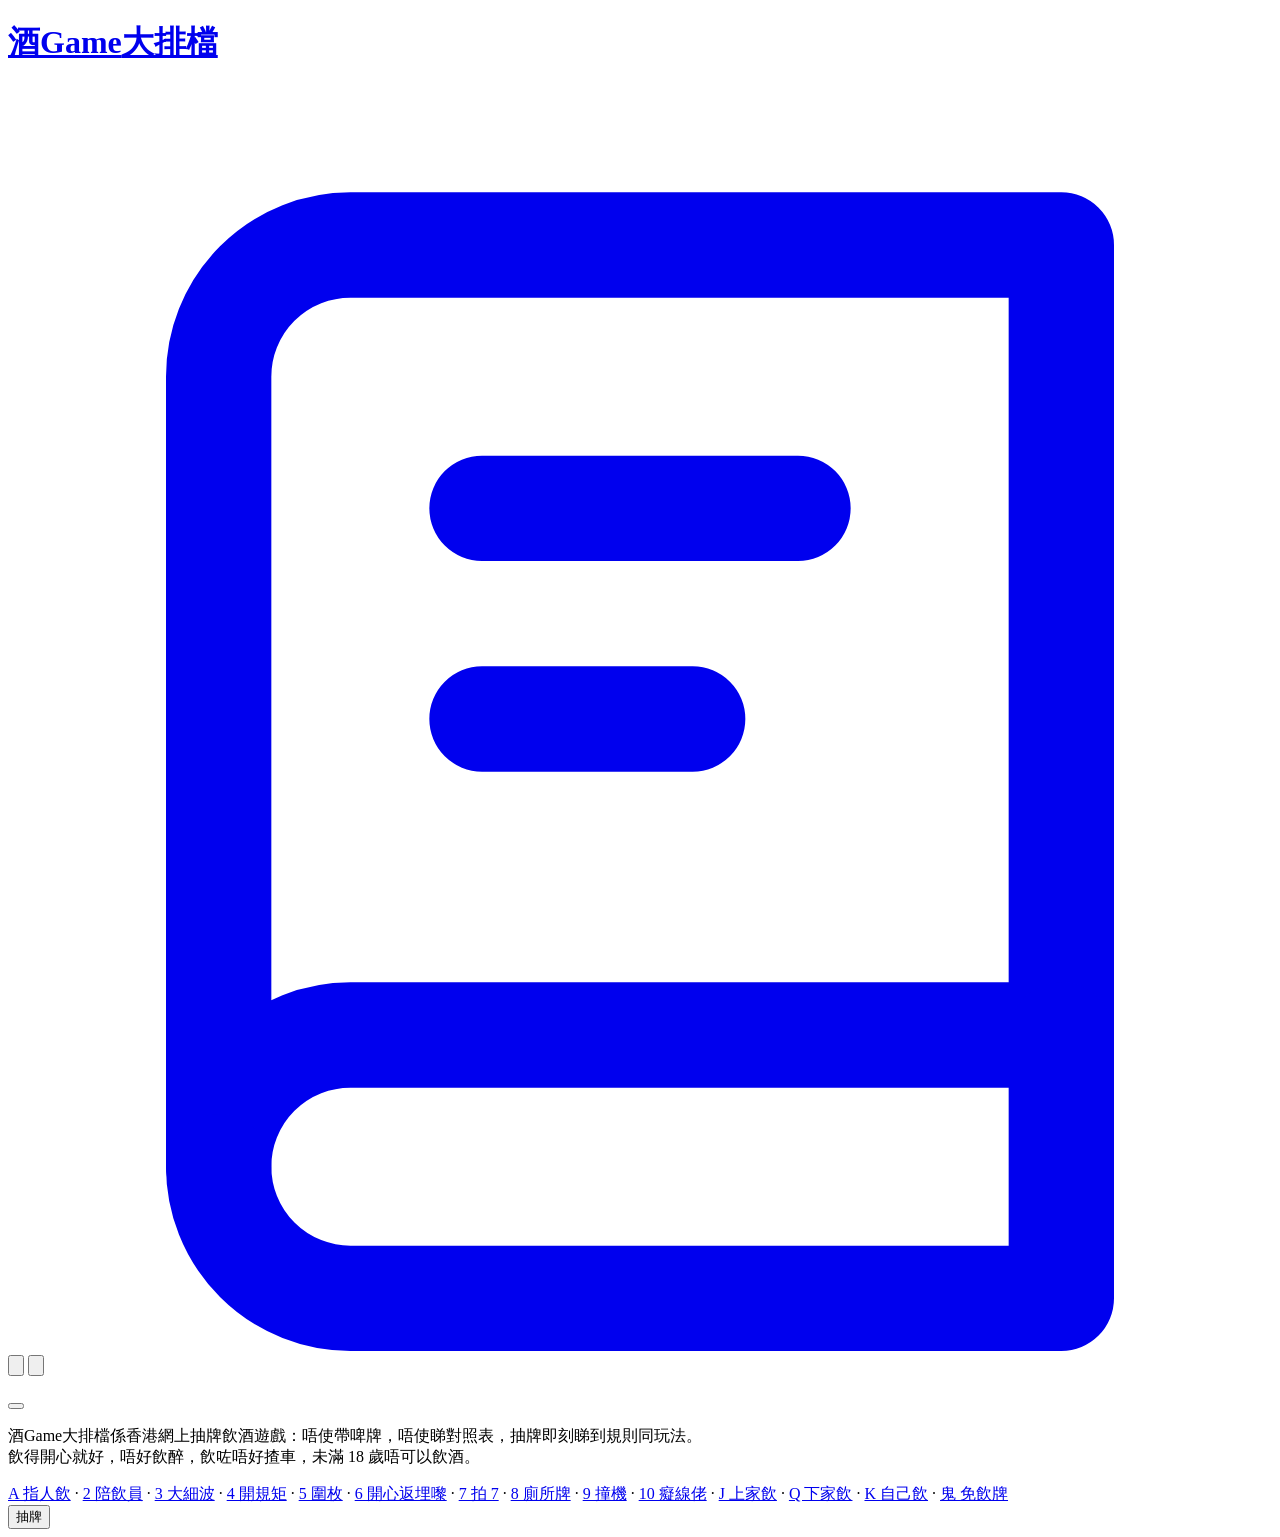
==== commit eca93479: "Rename card 6 to 開心返埋嚟 (same rule as 開 Topic) Co-Authored-By: Claude Opus 5.5 <noreply@anthropic.com" ====
--- a/public/index.html
+++ b/public/index.html
@@ -69,7 +69,7 @@
 
     <p class="foot">酒Game大排檔係香港網上抽牌飲酒遊戲：唔使帶啤牌，唔使睇對照表，抽牌即刻睇到規則同玩法。<br>飲得開心就好，唔好飲醉，飲咗唔好揸車，未滿 18 歲唔可以飲酒。</p>
     <nav class="foot-links" aria-label="規則教學"><!-- prerender:links -->
-<a href="/rules#r-A">A 指人飲</a> · <a href="/rules#r-2">2 陪飲員</a> · <a href="/rules#r-3">3 大細波</a> · <a href="/rules#r-4">4 開規矩</a> · <a href="/rules#r-5">5 圍枚</a> · <a href="/rules#r-6">6 開 Topic</a> · <a href="/rules#r-7">7 拍 7</a> · <a href="/rules#r-8">8 廁所牌</a> · <a href="/rules#r-9">9 撞機</a> · <a href="/rules#r-10">10 癡線佬</a> · <a href="/rules#r-J">J 上家飲</a> · <a href="/rules#r-Q">Q 下家飲</a> · <a href="/rules#r-K">K 自己飲</a> · <a href="/rules#r-JK">鬼 免飲牌</a>
+<a href="/rules#r-A">A 指人飲</a> · <a href="/rules#r-2">2 陪飲員</a> · <a href="/rules#r-3">3 大細波</a> · <a href="/rules#r-4">4 開規矩</a> · <a href="/rules#r-5">5 圍枚</a> · <a href="/rules#r-6">6 開心返埋嚟</a> · <a href="/rules#r-7">7 拍 7</a> · <a href="/rules#r-8">8 廁所牌</a> · <a href="/rules#r-9">9 撞機</a> · <a href="/rules#r-10">10 癡線佬</a> · <a href="/rules#r-J">J 上家飲</a> · <a href="/rules#r-Q">Q 下家飲</a> · <a href="/rules#r-K">K 自己飲</a> · <a href="/rules#r-JK">鬼 免飲牌</a>
 <!-- /prerender:links --></nav>
     </div>
   </main>
